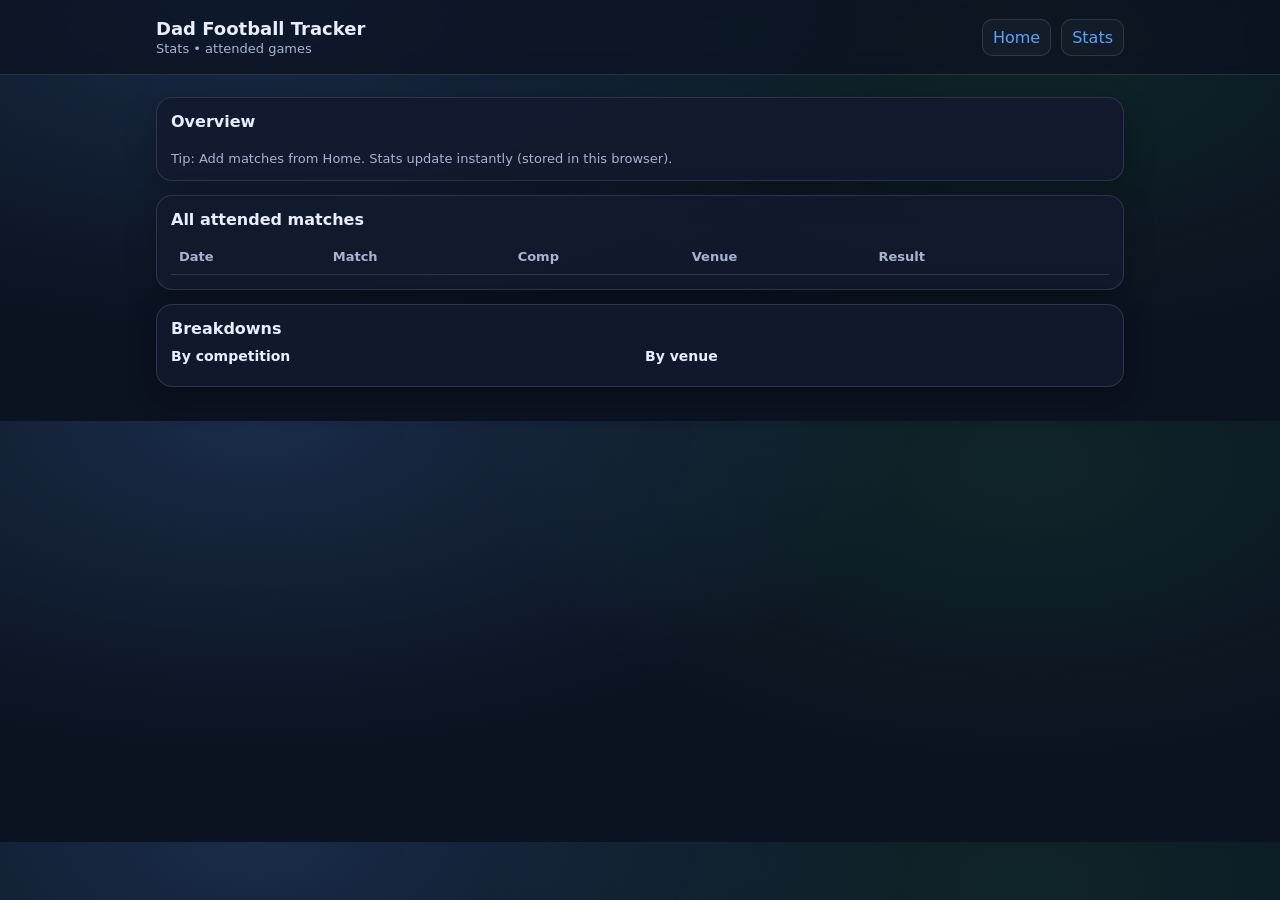
==== stats.html @ ad75f12e "Create stats.html" ====
<!doctype html>
<html lang="en">
<head>
  <meta charset="utf-8" />
  <meta name="viewport" content="width=device-width,initial-scale=1" />
  <title>Dad Football Stats</title>
  <link rel="stylesheet" href="./assets/styles.css" />
</head>
<body>
  <header>
    <div class="wrap nav">
      <div class="brand">
        <strong>Dad Football Tracker</strong>
        <span class="muted">Stats • attended games</span>
      </div>
      <div class="tabs">
        <a class="tab" href="./index.html">Home</a>
        <a class="tab" href="./stats.html">Stats</a>
      </div>
    </div>
  </header>

  <main>
    <div class="wrap grid">
      <section class="card">
        <h2>Overview</h2>
        <div class="kpis" id="kpis"></div>
        <div class="muted" style="margin-top:10px; font-size:13px;">
          Tip: Add matches from Home. Stats update instantly (stored in this browser).
        </div>
      </section>

      <section class="card">
        <h2>All attended matches</h2>
        <div style="overflow:auto;">
          <table class="table">
            <thead>
              <tr>
                <th>Date</th>
                <th>Match</th>
                <th>Comp</th>
                <th>Venue</th>
                <th>Result</th>
                <th></th>
              </tr>
            </thead>
            <tbody id="list"></tbody>
          </table>
        </div>
      </section>

      <section class="card">
        <h2>Breakdowns</h2>
        <div class="row">
          <div>
            <h3 style="margin:0 0 8px 0; font-size:14px;">By competition</h3>
            <div id="byComp" class="muted"></div>
          </div>
          <div>
            <h3 style="margin:0 0 8px 0; font-size:14px;">By venue</h3>
            <div id="byVenue" class="muted"></div>
          </div>
        </div>
      </section>
    </div>
  </main>

  <script type="module" src="./assets/stats.js"></script>
</body>
</html>
---- assets/styles.css ----
:root {
  --bg: #0b1220;
  --card: #121b2e;
  --text: #e8eefc;
  --muted: #a7b3d0;
  --line: rgba(255,255,255,.12);
  --accent: #5aa2ff;
  --good: #33d17a;
  --warn: #ffcc00;
  --bad: #ff5a5f;
}

* { box-sizing: border-box; }
body {
  margin: 0;
  font-family: ui-sans-serif, system-ui, -apple-system, Segoe UI, Roboto, Helvetica, Arial;
  background: radial-gradient(1200px 600px at 20% 0%, rgba(90,162,255,.18), transparent 55%),
              radial-gradient(900px 500px at 80% 10%, rgba(51,209,122,.10), transparent 60%),
              var(--bg);
  color: var(--text);
}
a { color: var(--accent); text-decoration: none; }
a:hover { text-decoration: underline; }

header {
  position: sticky;
  top: 0;
  backdrop-filter: blur(10px);
  background: rgba(11,18,32,.7);
  border-bottom: 1px solid var(--line);
  z-index: 5;
}
.wrap { max-width: 1000px; margin: 0 auto; padding: 18px 16px; }
.nav {
  display: flex; align-items: center; justify-content: space-between; gap: 12px;
}
.brand { display:flex; flex-direction: column; gap: 2px; }
.brand strong { font-size: 18px; }
.brand span { color: var(--muted); font-size: 13px; }

.tabs { display:flex; gap: 10px; align-items: center; }
.tab {
  padding: 8px 10px; border: 1px solid var(--line); border-radius: 10px;
  background: rgba(255,255,255,.03);
}

main .wrap { padding-top: 22px; padding-bottom: 34px; }

.grid { display: grid; gap: 14px; }
.card {
  background: rgba(18,27,46,.92);
  border: 1px solid var(--line);
  border-radius: 16px;
  padding: 14px;
  box-shadow: 0 10px 30px rgba(0,0,0,.25);
}
.card h2 { margin: 0 0 10px 0; font-size: 16px; }
.muted { color: var(--muted); }

.row { display:flex; gap: 10px; flex-wrap: wrap; }
.row > * { flex: 1; min-width: 190px; }

label { display:block; font-size: 13px; color: var(--muted); margin-bottom: 6px; }
input, select, button {
  width: 100%;
  padding: 10px 11px;
  border-radius: 12px;
  border: 1px solid var(--line);
  background: rgba(255,255,255,.04);
  color: var(--text);
  outline: none;
}
button {
  cursor: pointer;
  background: linear-gradient(180deg, rgba(90,162,255,.22), rgba(90,162,255,.10));
  border-color: rgba(90,162,255,.35);
}
button:hover { filter: brightness(1.06); }
button.secondary {
  background: rgba(255,255,255,.05);
  border-color: var(--line);
}

.table {
  width: 100%;
  border-collapse: collapse;
}
.table th, .table td {
  padding: 10px 8px;
  border-bottom: 1px solid var(--line);
  vertical-align: top;
}
.table th { text-align: left; color: var(--muted); font-weight: 600; font-size: 13px; }

.pill {
  display:inline-flex; align-items:center; gap: 6px;
  padding: 4px 10px; border-radius: 999px;
  border: 1px solid var(--line);
  background: rgba(255,255,255,.04);
  font-size: 12px;
}
.pill.good { border-color: rgba(51,209,122,.35); background: rgba(51,209,122,.10); }
.pill.bad { border-color: rgba(255,90,95,.35); background: rgba(255,90,95,.10); }
.pill.warn { border-color: rgba(255,204,0,.35); background: rgba(255,204,0,.10); }

.kpis { display:grid; grid-template-columns: repeat(4, 1fr); gap: 12px; }
@media (max-width: 800px) { .kpis { grid-template-columns: repeat(2, 1fr); } }
.kpi {
  padding: 12px;
  border-radius: 16px;
  border: 1px solid var(--line);
  background: rgba(255,255,255,.03);
}
.kpi .n { font-size: 20px; font-weight: 800; }
.kpi .l { color: var(--muted); font-size: 12px; margin-top: 4px; }

.toast {
  margin-top: 10px;
  padding: 10px 12px;
  border-radius: 12px;
  border: 1px solid var(--line);
  background: rgba(255,255,255,.04);
}
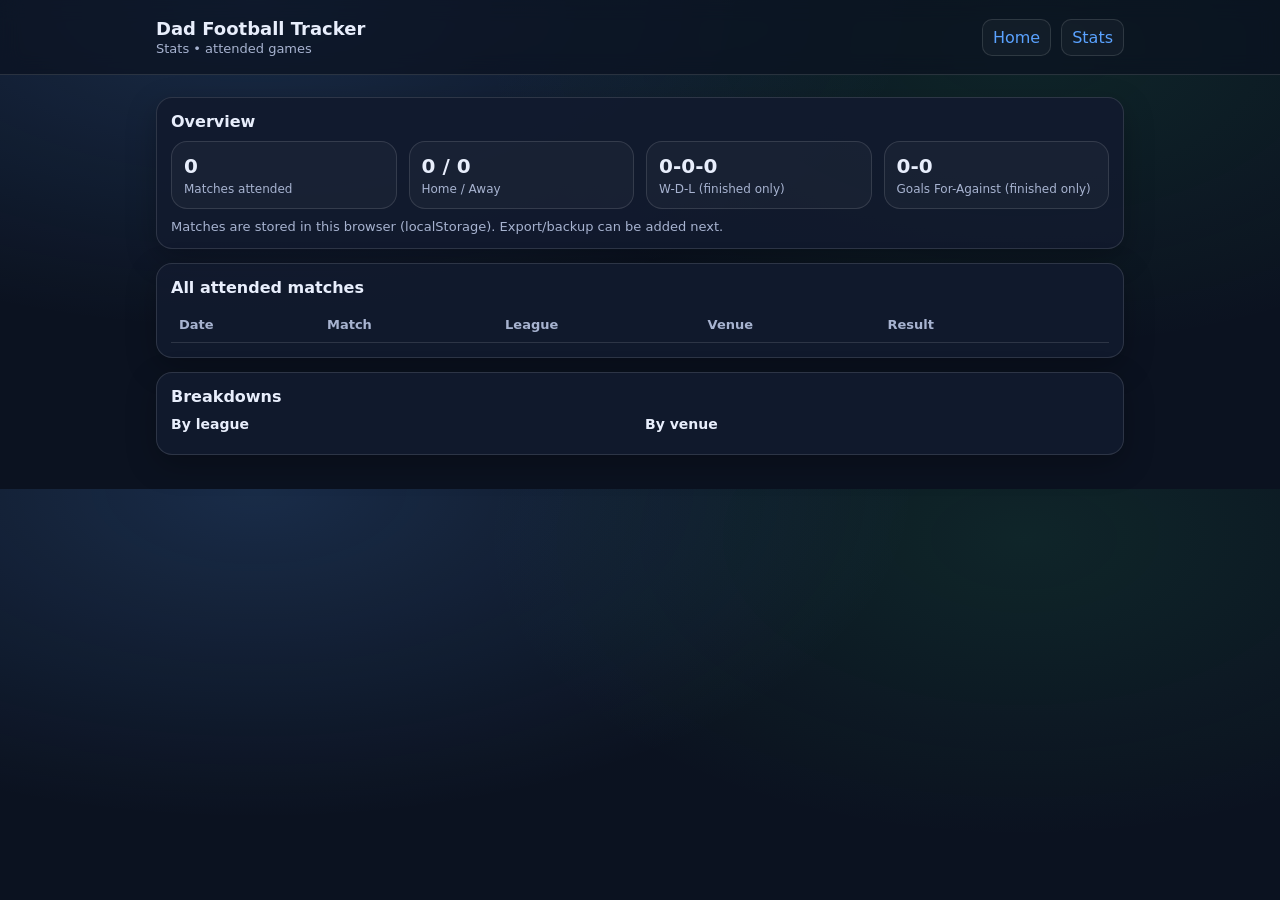
==== commit 4659b775: "Update stats.html" ====
--- a/stats.html
+++ b/stats.html
@@ -26,7 +26,7 @@
         <h2>Overview</h2>
         <div class="kpis" id="kpis"></div>
         <div class="muted" style="margin-top:10px; font-size:13px;">
-          Tip: Add matches from Home. Stats update instantly (stored in this browser).
+          Matches are stored in this browser (localStorage). Export/backup can be added next.
         </div>
       </section>
 
@@ -38,7 +38,7 @@
               <tr>
                 <th>Date</th>
                 <th>Match</th>
-                <th>Comp</th>
+                <th>League</th>
                 <th>Venue</th>
                 <th>Result</th>
                 <th></th>
@@ -53,8 +53,8 @@
         <h2>Breakdowns</h2>
         <div class="row">
           <div>
-            <h3 style="margin:0 0 8px 0; font-size:14px;">By competition</h3>
-            <div id="byComp" class="muted"></div>
+            <h3 style="margin:0 0 8px 0; font-size:14px;">By league</h3>
+            <div id="byLeague" class="muted"></div>
           </div>
           <div>
             <h3 style="margin:0 0 8px 0; font-size:14px;">By venue</h3>
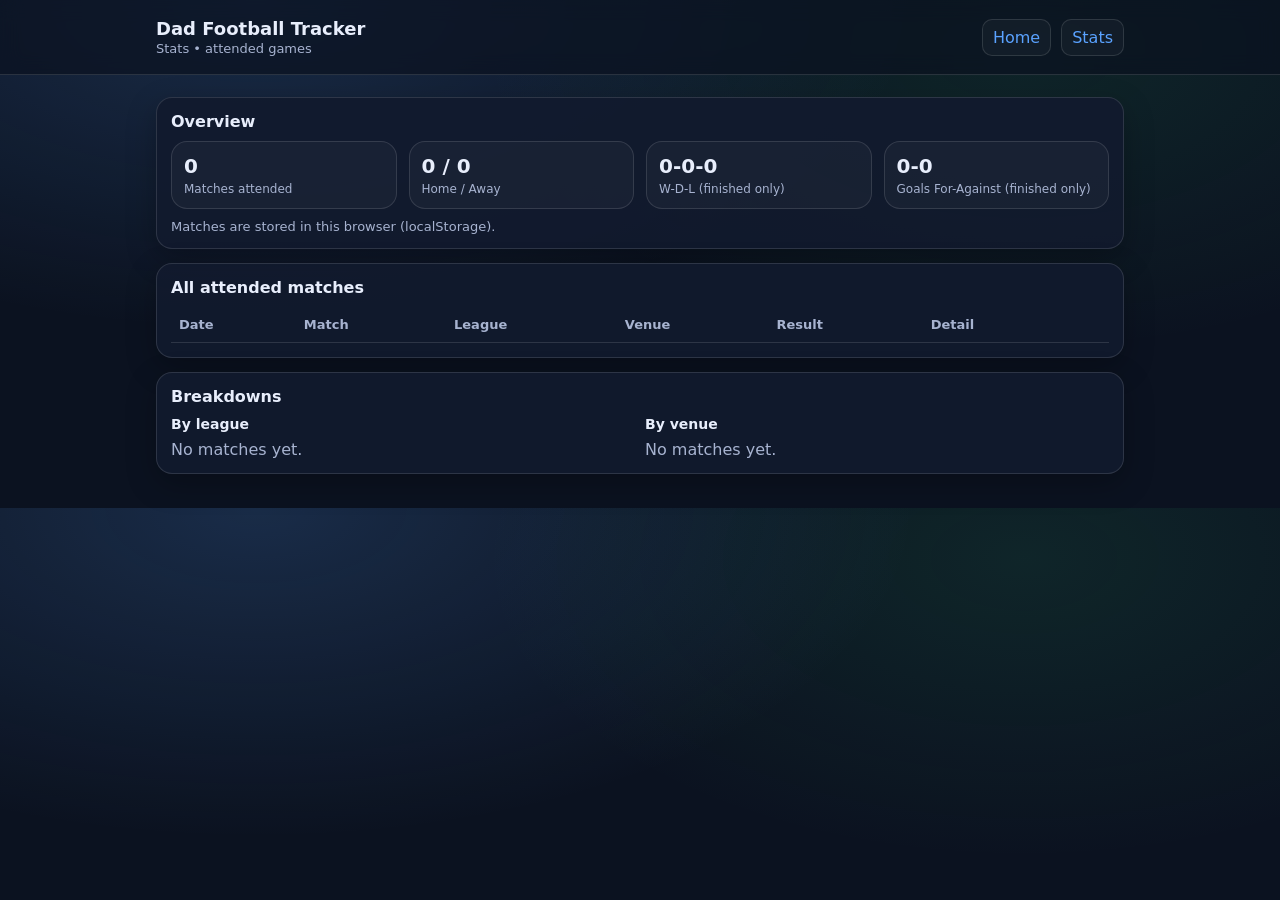
==== commit 4954e2ff: "Update stats.html" ====
--- a/stats.html
+++ b/stats.html
@@ -26,7 +26,7 @@
         <h2>Overview</h2>
         <div class="kpis" id="kpis"></div>
         <div class="muted" style="margin-top:10px; font-size:13px;">
-          Matches are stored in this browser (localStorage). Export/backup can be added next.
+          Matches are stored in this browser (localStorage).
         </div>
       </section>
 
@@ -41,6 +41,7 @@
                 <th>League</th>
                 <th>Venue</th>
                 <th>Result</th>
+                <th>Detail</th>
                 <th></th>
               </tr>
             </thead>
--- a/assets/styles.css
+++ b/assets/styles.css
@@ -61,7 +61,7 @@
 .row > * { flex: 1; min-width: 190px; }
 
 label { display:block; font-size: 13px; color: var(--muted); margin-bottom: 6px; }
-input, select, button {
+input, button {
   width: 100%;
   padding: 10px 11px;
   border-radius: 12px;
